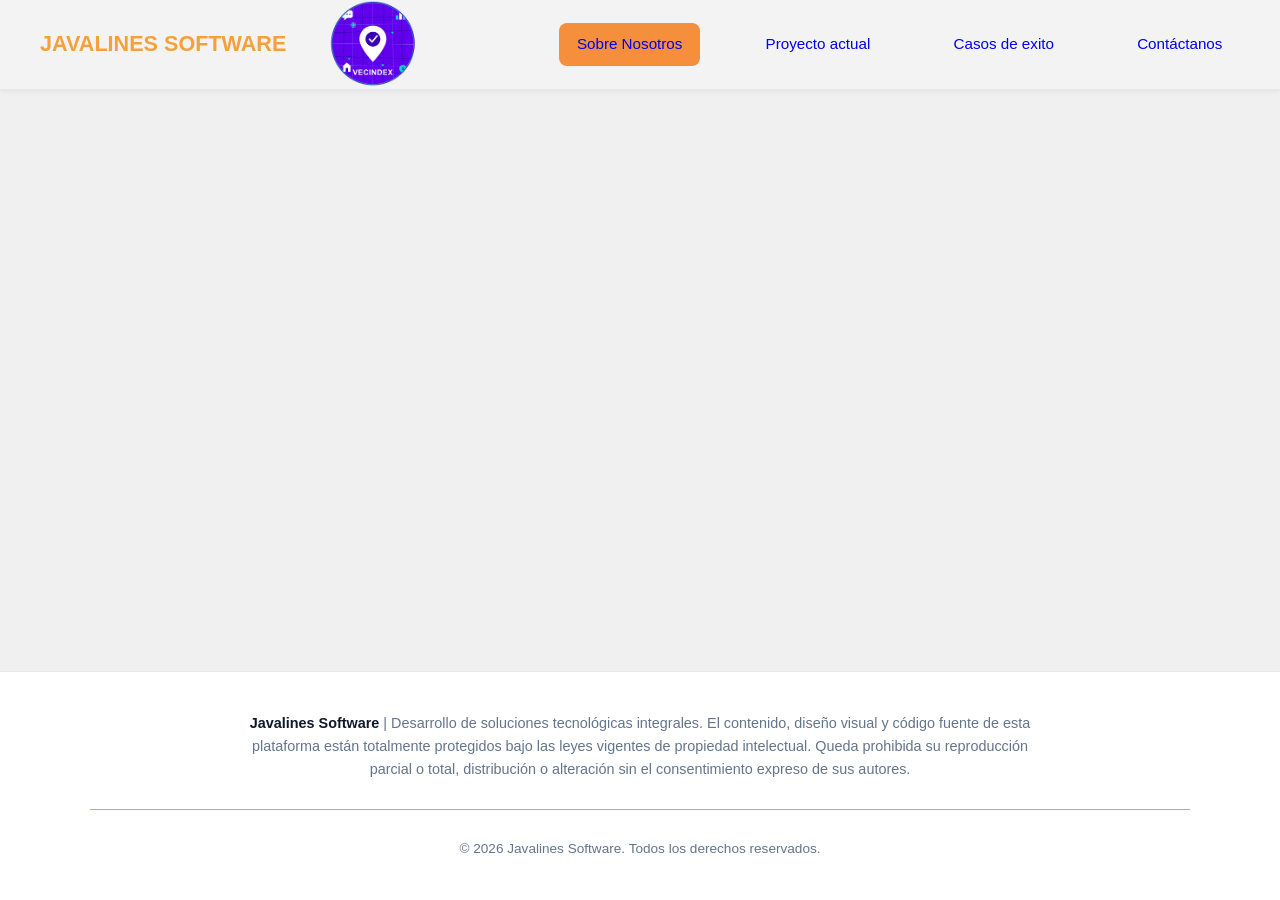
==== index.html @ 25fd7fb2 "casosExito, proyectos, contactanos y css terminados" ====
<!doctype html>
<html lang="es">
  <head>
    <meta charset="UTF-8" />
    <meta name="viewport" content="width=device-width, initial-scale=1.0" />
    <title>Landing Page de Javalines Software</title>

    <link rel="stylesheet" href="./css/style.css" />
  </head>
  <body>
    <header>
      <div class="header-container">
        <a href="#" class="logo">
          <span>JAVALINES SOFTWARE</span>
          <img class="logo" src="img/vdxlogo.png" />
        </a>
        <nav class="opciones">
          <label class="nav-link" id="activo"
            ><a href="./index.html">Sobre Nosotros</a></label
          >
          <label class="nav-link" id="nav-proyecto"
            ><a href="./proyectos.html">Proyecto actual</a></label
          >
          <label class="nav-link" id="nav-exito"
            ><a href="./casosExito.html">Casos de exito</a></label
          >
          <label class="nav-link" id="nav-contactanos"
            ><a href="./contactanos.html">Contáctanos</a></label
          >
        </nav>
      </div>
    </header>
    <main></main>
    <footer>
    <div class="contenedor-footer">
        <p class="footer-descripcion">
            <strong>Javalines Software</strong> | Desarrollo de soluciones tecnológicas integrales. 
            El contenido, diseño visual y código fuente de esta plataforma están totalmente protegidos bajo las leyes vigentes de propiedad intelectual. 
            Queda prohibida su reproducción parcial o total, distribución o alteración sin el consentimiento expreso de sus autores.
        </p>
        <div class="linea-divisora"></div>
        <p class="footer-copy">© 2026 Javalines Software. Todos los derechos reservados.</p>
    </div>
    </footer>
  </body>
</html>
---- css/style.css ----
/*
-
-
-
-
-
Configuracion General
-
-
-
-
*/
:root {
    --primary-color: #f69f3b;
    --primary-hover: #eb6425;
    --secondary-color: #0f172a;
    --bg-light: #f0f0f0;
    --card-bg: #f3f3f3;
    --text-muted: #64748b;        
    --border-color: #e2e8f0;       
    --accent-color: #10b981;
    --radius-lg: 12px;
    --radius-md: 8px;
    --shadow-sm: 0 2px 4px rgba(0,0,0,0.05);
    --shadow-md: 0 10px 15px -3px rgba(0, 0, 0, 0.05), 0 4px 6px -2px rgba(0, 0, 0, 0.02);
    --shadow-lg: 0 20px 25px -5px rgba(0, 0, 0, 0.08);
    --transition: all 0.3s cubic-bezier(0.4, 0, 0.2, 1);
        }

* {
    margin: 0;
    padding: 0;
    box-sizing: border-box;
    font-family: -apple-system, BlinkMacSystemFont, "Segoe UI", Roboto, Helvetica, Arial, sans-serif;
}

body {
    background-color: var(--bg-light);
    color: var(--secondary-color);
    line-height: 1.6;
    min-height: 100vh;
    display: flex;
    flex-direction: column;
}
/*
-
-
-
-
-
header
-
-
-
-
*/
header {
    background-color: var(--card-bg);
    border-bottom: 1px solid var(--border-color);
    position: sticky;
    top: 0;
    z-index: 100;
    box-shadow: var(--shadow-sm);
}

.header-container {
    max-width: 1200px;
    margin: 0 auto;
    display: flex;
    justify-content: space-between;
    align-items: center;
    flex-wrap: wrap;
    gap: 1rem;
}

.logo {
    height: auto;
    font-size: 1.35rem;
    font-weight: 800;
    color: var(--secondary-color);
    display: flex;
    align-items: center;
    gap: 0.5rem;
    text-decoration: none;
}

.logo span{
    color: var(--primary-color);
}

.logo spa:hover{
    color: var(--primary-hover);
}

.logo img{
    width: 10rem;
    object-fit: contain;
}

.logo-badge {
    background-color: var(--primary-color);
    color: white;
    padding: 0.2rem 0.6rem;
    border-radius: 6px;
    font-size: 0.8rem;
}

nav {
    display: flex;
    gap: 3rem;
    flex-wrap: wrap;
}


.nav-link {
    padding: 0.6rem 1.1rem;
    border-radius: var(--radius-md);
    cursor: pointer;
    font-size: 0.95rem;
    transition: var(--transition);
    user-select: none;
    display: inline-block;
    text-decoration: none;
}
.nav-link a{
    text-decoration: none;
}

.nav-link:hover {
    color: var(--primary-color);
    background-color: rgba(247, 187, 138, 0.795);
}
#activo{
    background-color: rgb(246, 143, 59);
}
/*
-
-
-
-
-
Contactanos
-
-
-
-
*/
#sec-contacto {
    max-width: 1100px;
    margin: 3rem auto;
    padding: 0 1.5rem;
}

.section-header {
    text-align: center;
    margin-bottom: 2.5rem;
}

.section-tag {
    display: none;
}

.section-title {
    font-size: 2.5rem;
    font-weight: 800;
    margin-bottom: 0.75rem;
    color: var(--secondary-color);
}

.section-subtitle {
    color: var(--text-muted);
    font-size: 1.05rem;
}

.contacto {
    background-color: #ffffff; 
    border-radius: var(--radius-lg);
    padding: 3rem;
    box-shadow: var(--shadow-md);
    display: grid;
    grid-template-columns: 1fr 1.2fr; 
    gap: 4rem;
}

.informacion-contacto h3 {
    font-size: 1.4rem;
    font-weight: 700;
    margin-bottom: 0.5rem;
}

.tarjeta-contacto {
    background-color: var(--bg-light); 
    border-left: 4px solid var(--primary-color);
    padding: 1.25rem;
    border-radius: 0 var(--radius-md) var(--radius-md) 0;
    margin-top: 1.5rem;
}

.tarjeta-contacto h4 {
    font-size: 1.15rem;
    font-weight: 700;
    margin-bottom: 0.5rem;
    color: var(--secondary-color);
}

.tarjeta-contacto p {
    font-size: 0.95rem;
    color: var(--text-muted);
    margin-bottom: 0.25rem;
}

.tarjeta-contacto p a,
.tarjeta-contacto p a:visited,
.tarjeta-contacto p a:hover,
.tarjeta-contacto p a:active {
    color: inherit;
    text-decoration: none;
}

.forma-contacto {
    display: flex;
    flex-direction: column;
    gap: 1.25rem;
}

.campo-relleno {
    display: flex;
    flex-direction: column;
    gap: 0.5rem;
}

.campo-relleno label {
    font-size: 0.9rem;
    font-weight: 600;
    color: var(--secondary-color);
}

.control-campo {
    width: 100%;
    padding: 0.8rem 1rem;
    border: 1px solid var(--border-color);
    border-radius: var(--radius-md);
    font-size: 0.95rem;
    color: var(--secondary-color);
    background-color: #ffffff;
    outline: none;
    transition: var(--transition);
}

.control-campo:focus {
    border-color: var(--primary-color);
}

textarea.control-campo {
    min-height: 140px;
    resize: vertical;
}

.control-campo::placeholder {
    color: #cbd5e1;
}

.boton-enviar {
    background-color: var(--primary-color);
    color: #ffffff;
    border: none;
    padding: 1rem;
    font-size: 1rem;
    font-weight: 600;
    border-radius: var(--radius-md);
    cursor: pointer;
    transition: var(--transition);
}

.boton-enviar:hover {
    background-color: var(--primary-hover);
    box-shadow: var(--shadow-sm);
}
/*
-
-
-
-
-
Casos de éxito
-
-
-
-
*/
.proyecto-grid {
    max-width: 1200px;
    margin: 0 auto;
    padding: 0 1.5rem 3rem;
    display: grid;
    grid-template-columns: repeat(auto-fit, minmax(300px, 1fr));
    gap: 2rem;
}

.tarjeta-proyecto {
    background-color: #ffffff;
    border-radius: var(--radius-lg);
    box-shadow: var(--shadow-md);
    overflow: hidden;
    display: flex;
    flex-direction: column;
    transition: var(--transition);
}

.tarjeta-proyecto:hover {
    transform: translateY(-4px);
    box-shadow: var(--shadow-lg);
}

.proyecto-img-placeholder {
    height: 160px;
    background-color: var(--bg-light);
    border-bottom: 1px solid var(--border-color);
    overflow: hidden;
}

.proyecto-img-placeholder img {
    width: 100%;
    height: 100%;
    object-fit: cover;
    display: block;
}

.proyecto-body {
    padding: 1.5rem;
    display: flex;
    flex-direction: column;
    gap: 0.75rem;
    flex: 1;
}

.proyecto-tags {
    display: flex;
    gap: 0.5rem;
    flex-wrap: wrap;
}

.tag {
    background-color: rgba(246, 143, 59, 0.15);
    color: var(--primary-hover);
    font-size: 0.75rem;
    font-weight: 600;
    padding: 0.25rem 0.65rem;
    border-radius: 999px;
}

.proyecto-titulo {
    font-size: 1.2rem;
    font-weight: 700;
    color: var(--secondary-color);
}

.proyecto-description,
.proyecto-descripcion {
    color: var(--text-muted);
    font-size: 0.95rem;
    flex: 1;
}

.proyecto-link {
    align-self: flex-start;
    color: var(--primary-color);
    font-weight: 600;
    font-size: 0.9rem;
    text-decoration: none;
    border-bottom: 2px solid transparent;
    transition: var(--transition);
}

.proyecto-link:hover {
    color: var(--primary-hover);
    border-bottom-color: var(--primary-hover);
}
/*
-
-
-
-
-
Footer
-
-
-
-
*/
footer {
    background-color: #ffffff; /* Mismo fondo blanco que el formulario */
    border-top: 1px solid var(--border-color); /* Línea sutil superior */
    padding: 2.5rem 1.5rem;
    margin-top: auto; /* Empuja el footer al fondo si la página tiene poco contenido */
    width: 100%;
}

.contenedor-footer {
    max-width: 1100px; /* Mismo ancho que tu contenedor de contactos */
    margin: 0 auto;
    display: flex;
    flex-direction: column;
    align-items: center;
    text-align: center;
    gap: 1.25rem;
}

.footer-descripcion {
    color: var(--text-muted); /* Mismo gris que tus subtítulos */
    font-size: 0.9rem;
    max-width: 800px; /* Limita el ancho del texto largo para que se lea mejor */
    line-height: 1.6;
}

.footer-descripcion strong {
    color: var(--secondary-color); /* Resalta el nombre de la empresa en negro */
}

.linea-divisora {
    width: 100%;
    height: 1px;
    background-color: var(--primary-color); /* Línea divisoria idéntica a los bordes */
    margin: 0.5rem 0;
}

.footer-copy {
    color: var(--text-muted);
    font-size: 0.85rem;
    font-weight: 500;
}
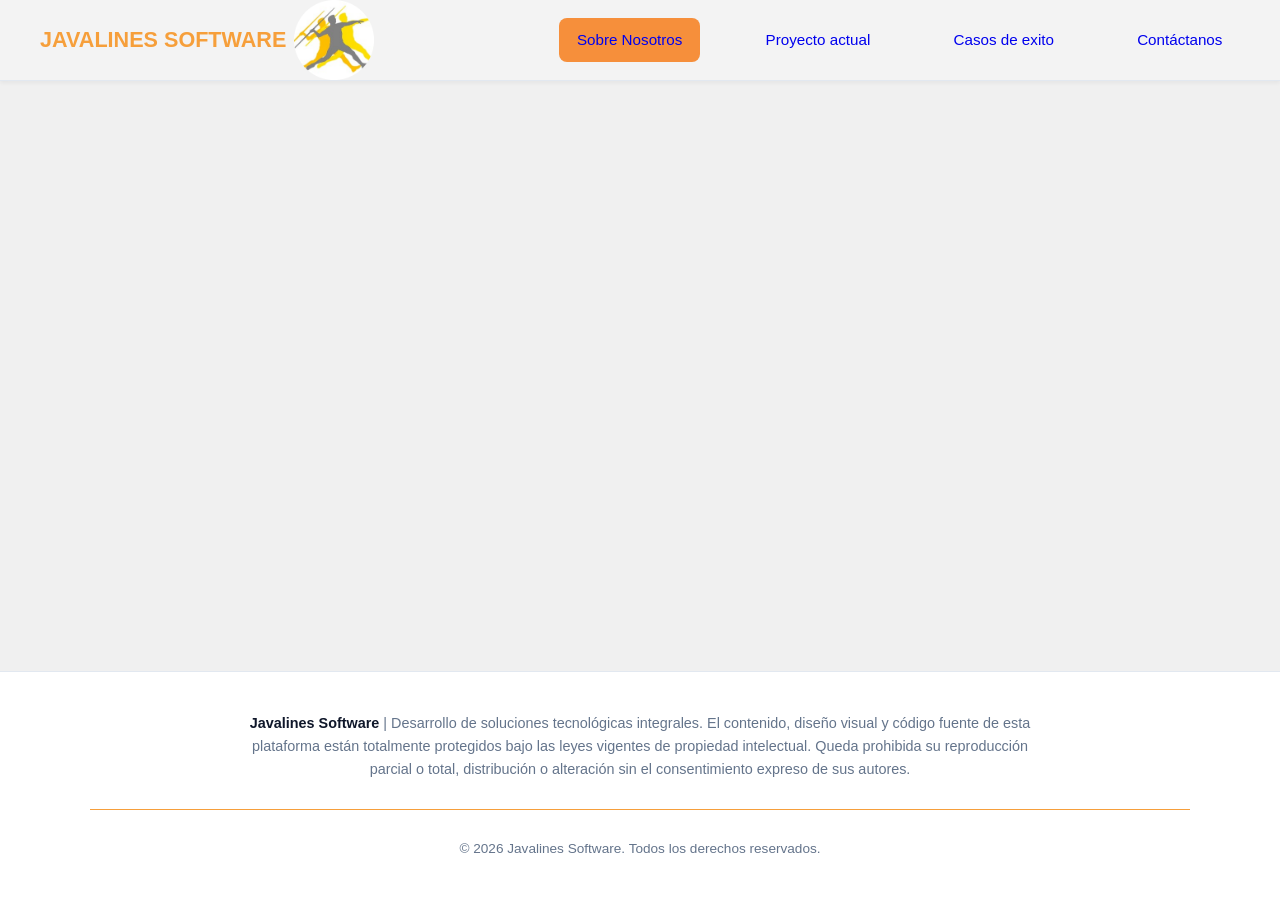
==== commit 41cb9910: "CasosExito terminado, plantilla para index y Proyectos terminada con datos genericos" ====
--- a/index.html
+++ b/index.html
@@ -12,7 +12,7 @@
       <div class="header-container">
         <a href="#" class="logo">
           <span>JAVALINES SOFTWARE</span>
-          <img class="logo" src="img/vdxlogo.png" />
+          <img class="logo" src="./img/javalines.png" />
         </a>
         <nav class="opciones">
           <label class="nav-link" id="activo"
--- a/css/style.css
+++ b/css/style.css
@@ -1,15 +1,3 @@
-/*
--
--
--
--
--
-Configuracion General
--
--
--
--
-*/
 :root {
     --primary-color: #f69f3b;
     --primary-hover: #eb6425;
@@ -42,18 +30,6 @@
     display: flex;
     flex-direction: column;
 }
-/*
--
--
--
--
--
-header
--
--
--
--
-*/
 header {
     background-color: var(--card-bg);
     border-bottom: 1px solid var(--border-color);
@@ -93,7 +69,7 @@
 }
 
 .logo img{
-    width: 10rem;
+    width: 5rem;
     object-fit: contain;
 }
 
@@ -133,18 +109,6 @@
 #activo{
     background-color: rgb(246, 143, 59);
 }
-/*
--
--
--
--
--
-Contactanos
--
--
--
--
-*/
 #sec-contacto {
     max-width: 1100px;
     margin: 3rem auto;
@@ -276,18 +240,9 @@
     background-color: var(--primary-hover);
     box-shadow: var(--shadow-sm);
 }
-/*
--
--
--
--
--
-Casos de éxito
--
--
--
--
-*/
+.tab-content{
+    margin-top: 50px;
+}
 .proyecto-grid {
     max-width: 1200px;
     margin: 0 auto;
@@ -376,28 +331,103 @@
     color: var(--primary-hover);
     border-bottom-color: var(--primary-hover);
 }
-/*
--
--
--
--
--
-Footer
--
--
--
--
-*/
+.hero-banner {
+    max-width: 900px;
+    margin: 0 auto 4rem;
+    padding: 0 1.5rem;
+    text-align: center;
+}
+
+.hero-title {
+    font-size: 2.75rem;
+    font-weight: 800;
+    color: var(--secondary-color);
+    margin-bottom: 1rem;
+    line-height: 1.2;
+}
+
+.hero-description {
+    color: var(--text-muted);
+    font-size: 1.1rem;
+    max-width: 650px;
+    margin: 0 auto 2rem;
+}
+
+.cta-button {
+    display: inline-block;
+    background-color: var(--primary-color);
+    color: #ffffff;
+    padding: 0.9rem 2rem;
+    font-size: 0.95rem;
+    font-weight: 600;
+    border-radius: var(--radius-md);
+    cursor: pointer;
+    text-decoration: none;
+    transition: var(--transition);
+}
+
+.cta-button:hover {
+    background-color: var(--primary-hover);
+    box-shadow: var(--shadow-sm);
+}
+
+.objectives-grid {
+    max-width: 1200px;
+    margin: 0 auto;
+    padding: 0 1.5rem 3rem;
+    display: grid;
+    grid-template-columns: repeat(auto-fit, minmax(280px, 1fr));
+    gap: 2rem;
+}
+
+.objective-card {
+    background-color: #ffffff;
+    border-radius: var(--radius-lg);
+    box-shadow: var(--shadow-md);
+    padding: 2rem;
+    transition: var(--transition);
+}
+
+.objective-card:hover {
+    transform: translateY(-4px);
+    box-shadow: var(--shadow-lg);
+}
+
+.icon-box {
+    width: 3rem;
+    height: 3rem;
+    background-color: rgba(246, 143, 59, 0.15);
+    color: var(--primary-hover);
+    font-weight: 800;
+    font-size: 1.1rem;
+    border-radius: var(--radius-md);
+    display: flex;
+    align-items: center;
+    justify-content: center;
+    margin-bottom: 1.25rem;
+}
+
+.objective-title {
+    font-size: 1.25rem;
+    font-weight: 700;
+    color: var(--secondary-color);
+    margin-bottom: 0.75rem;
+}
+
+.objective-text {
+    color: var(--text-muted);
+    font-size: 0.95rem;
+}
 footer {
-    background-color: #ffffff; /* Mismo fondo blanco que el formulario */
-    border-top: 1px solid var(--border-color); /* Línea sutil superior */
+    background-color: #ffffff; 
+    border-top: 1px solid var(--border-color);
     padding: 2.5rem 1.5rem;
-    margin-top: auto; /* Empuja el footer al fondo si la página tiene poco contenido */
+    margin-top: auto; 
     width: 100%;
 }
 
 .contenedor-footer {
-    max-width: 1100px; /* Mismo ancho que tu contenedor de contactos */
+    max-width: 1100px; 
     margin: 0 auto;
     display: flex;
     flex-direction: column;
@@ -407,20 +437,20 @@
 }
 
 .footer-descripcion {
-    color: var(--text-muted); /* Mismo gris que tus subtítulos */
+    color: var(--text-muted);
     font-size: 0.9rem;
-    max-width: 800px; /* Limita el ancho del texto largo para que se lea mejor */
+    max-width: 800px; 
     line-height: 1.6;
 }
 
 .footer-descripcion strong {
-    color: var(--secondary-color); /* Resalta el nombre de la empresa en negro */
+    color: var(--secondary-color); 
 }
 
 .linea-divisora {
     width: 100%;
     height: 1px;
-    background-color: var(--primary-color); /* Línea divisoria idéntica a los bordes */
+    background-color: var(--primary-color);
     margin: 0.5rem 0;
 }
 
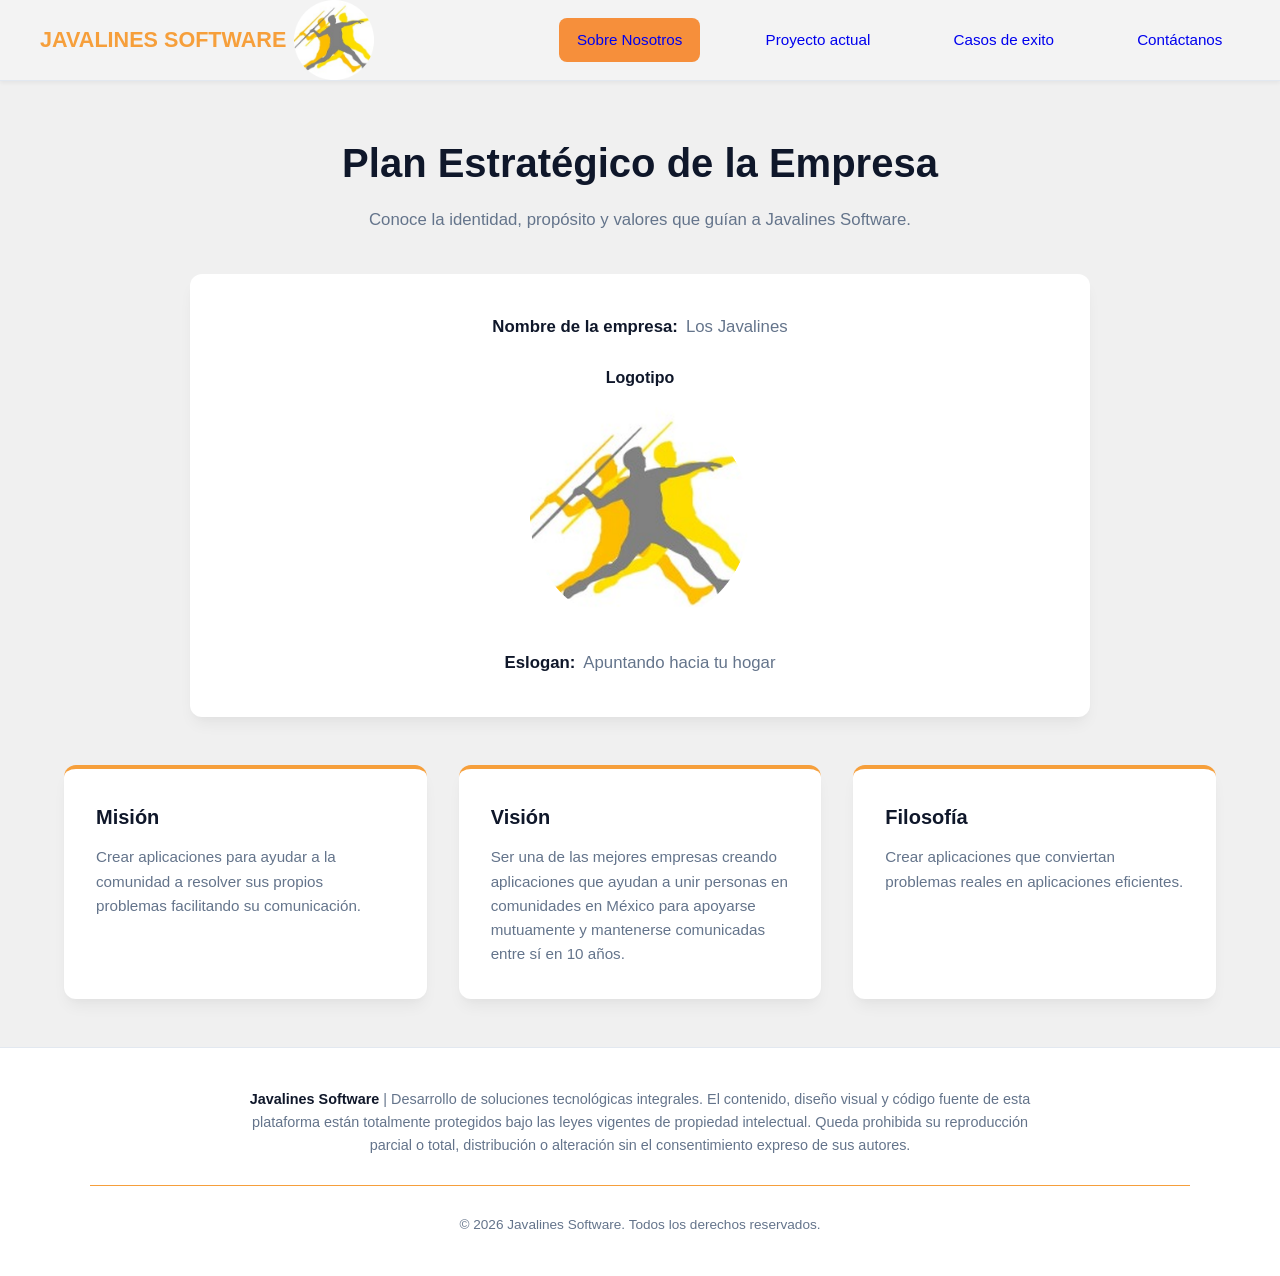
==== commit 1559be6a: "Landing Page completo" ====
--- a/index.html
+++ b/index.html
@@ -19,7 +19,7 @@
             ><a href="./index.html">Sobre Nosotros</a></label
           >
           <label class="nav-link" id="nav-proyecto"
-            ><a href="./proyectos.html">Proyecto actual</a></label
+            ><a href="./proyecto.html">Proyecto actual</a></label
           >
           <label class="nav-link" id="nav-exito"
             ><a href="./casosExito.html">Casos de exito</a></label
@@ -30,7 +30,49 @@
         </nav>
       </div>
     </header>
-    <main></main>
+    <main>
+    <section id="sec-nosotros" class="contenido-pestana">
+        <div class="encabezado-seccion">
+            <span class="etiqueta-seccion">Quiénes Somos</span>
+            <h2 class="titulo-seccion">Plan Estratégico de la Empresa</h2>
+            <p class="subtitulo-seccion">Conoce la identidad, propósito y valores que guían a Javalines Software.</p>
+        </div>
+
+        <div class="tarjeta-empresa">
+            <div class="dato-empresa">
+                <span class="etiqueta-dato">Nombre de la empresa:</span>
+                <span class="valor-dato">Los Javalines</span>
+            </div>
+
+            <div class="bloque-logotipo">
+                <span class="etiqueta-dato">Logotipo</span>
+                <img class="imagen-logotipo" src="./img/javalines.png" alt="Logotipo de Javalines Software">
+            </div>
+
+            <div class="dato-empresa">
+                <span class="etiqueta-dato">Eslogan:</span>
+                <span class="valor-dato">Apuntando hacia tu hogar</span>
+            </div>
+        </div>
+
+        <div class="cuadricula-pilares">
+            <div class="tarjeta-pilar">
+                <h3 class="titulo-pilar">Misión</h3>
+                <p class="texto-pilar">Crear aplicaciones para ayudar a la comunidad a resolver sus propios problemas facilitando su comunicación.</p>
+            </div>
+
+            <div class="tarjeta-pilar">
+                <h3 class="titulo-pilar">Visión</h3>
+                <p class="texto-pilar">Ser una de las mejores empresas creando aplicaciones que ayudan a unir personas en comunidades en México para apoyarse mutuamente y mantenerse comunicadas entre sí en 10 años.</p>
+            </div>
+
+            <div class="tarjeta-pilar">
+                <h3 class="titulo-pilar">Filosofía</h3>
+                <p class="texto-pilar">Crear aplicaciones que conviertan problemas reales en aplicaciones eficientes.</p>
+            </div>
+        </div>
+    </section>
+</main>
     <footer>
     <div class="contenedor-footer">
         <p class="footer-descripcion">
--- a/css/style.css
+++ b/css/style.css
@@ -1,3 +1,16 @@
+/*
+-
+-
+-
+-
+-
+Configuracion General
+-
+-
+-
+-
+-
+*/
 :root {
     --primary-color: #f69f3b;
     --primary-hover: #eb6425;
@@ -30,6 +43,19 @@
     display: flex;
     flex-direction: column;
 }
+/*
+-
+-
+-
+-
+-
+header
+-
+-
+-
+-
+-
+*/
 header {
     background-color: var(--card-bg);
     border-bottom: 1px solid var(--border-color);
@@ -109,6 +135,18 @@
 #activo{
     background-color: rgb(246, 143, 59);
 }
+/*
+-
+-
+-
+-
+-
+Contactanos
+-
+-
+-
+-
+*/
 #sec-contacto {
     max-width: 1100px;
     margin: 3rem auto;
@@ -240,6 +278,19 @@
     background-color: var(--primary-hover);
     box-shadow: var(--shadow-sm);
 }
+/*
+-
+-
+-
+-
+-
+Casos de éxito
+-
+-
+-
+-
+-
+*/
 .tab-content{
     margin-top: 50px;
 }
@@ -331,6 +382,18 @@
     color: var(--primary-hover);
     border-bottom-color: var(--primary-hover);
 }
+/*
+-
+-
+-
+-
+-
+Proyecto actual
+-
+-
+-
+-
+*/
 .hero-banner {
     max-width: 900px;
     margin: 0 auto 4rem;
@@ -371,7 +434,7 @@
     box-shadow: var(--shadow-sm);
 }
 
-.objectives-grid {
+.objetivos-grid {
     max-width: 1200px;
     margin: 0 auto;
     padding: 0 1.5rem 3rem;
@@ -380,7 +443,7 @@
     gap: 2rem;
 }
 
-.objective-card {
+.tarjeta-objetivos {
     background-color: #ffffff;
     border-radius: var(--radius-lg);
     box-shadow: var(--shadow-md);
@@ -388,7 +451,7 @@
     transition: var(--transition);
 }
 
-.objective-card:hover {
+.tarjeta-objetivos:hover {
     transform: translateY(-4px);
     box-shadow: var(--shadow-lg);
 }
@@ -407,17 +470,144 @@
     margin-bottom: 1.25rem;
 }
 
-.objective-title {
+.objetivos-title {
     font-size: 1.25rem;
     font-weight: 700;
     color: var(--secondary-color);
     margin-bottom: 0.75rem;
 }
 
-.objective-text {
+.objetivos-text {
     color: var(--text-muted);
     font-size: 0.95rem;
 }
+/*
+-
+-
+-
+-
+-
+Sobre Nosotros
+-
+-
+-
+-
+*/
+.contenido-pestana {
+    margin-top: 50px;
+}
+
+.encabezado-seccion {
+    text-align: center;
+    margin-bottom: 2.5rem;
+}
+
+.etiqueta-seccion {
+    display: none;
+}
+
+.titulo-seccion {
+    font-size: 2.5rem;
+    font-weight: 800;
+    margin-bottom: 0.75rem;
+    color: var(--secondary-color);
+}
+
+.subtitulo-seccion {
+    color: var(--text-muted);
+    font-size: 1.05rem;
+}
+
+.tarjeta-empresa {
+    max-width: 900px;
+    margin: 0 auto 3rem;
+    padding: 2.5rem;
+    background-color: #ffffff;
+    border-radius: var(--radius-lg);
+    box-shadow: var(--shadow-md);
+    display: flex;
+    flex-direction: column;
+    align-items: center;
+    gap: 1.5rem;
+    text-align: center;
+}
+
+.dato-empresa {
+    display: flex;
+    flex-wrap: wrap;
+    justify-content: center;
+    gap: 0.5rem;
+    font-size: 1.05rem;
+}
+
+.etiqueta-dato {
+    font-weight: 700;
+    color: var(--secondary-color);
+}
+
+.valor-dato {
+    color: var(--text-muted);
+}
+
+.bloque-logotipo {
+    display: flex;
+    flex-direction: column;
+    align-items: center;
+    gap: 1rem;
+}
+
+.imagen-logotipo {
+    width: 220px;
+    max-width: 100%;
+    object-fit: contain;
+}
+
+.cuadricula-pilares {
+    max-width: 1200px;
+    margin: 0 auto;
+    padding: 0 1.5rem 3rem;
+    display: grid;
+    grid-template-columns: repeat(auto-fit, minmax(280px, 1fr));
+    gap: 2rem;
+}
+
+.tarjeta-pilar {
+    background-color: #ffffff;
+    border-radius: var(--radius-lg);
+    box-shadow: var(--shadow-md);
+    padding: 2rem;
+    border-top: 4px solid var(--primary-color);
+    transition: var(--transition);
+}
+
+.tarjeta-pilar:hover {
+    transform: translateY(-4px);
+    box-shadow: var(--shadow-lg);
+}
+
+.titulo-pilar {
+    font-size: 1.25rem;
+    font-weight: 700;
+    color: var(--secondary-color);
+    margin-bottom: 0.75rem;
+}
+
+.texto-pilar {
+    color: var(--text-muted);
+    font-size: 0.95rem;
+}
+/*
+-
+-
+-
+-
+-
+Footer
+-
+-
+-
+-
+*/
 footer {
     background-color: #ffffff; 
     border-top: 1px solid var(--border-color);
